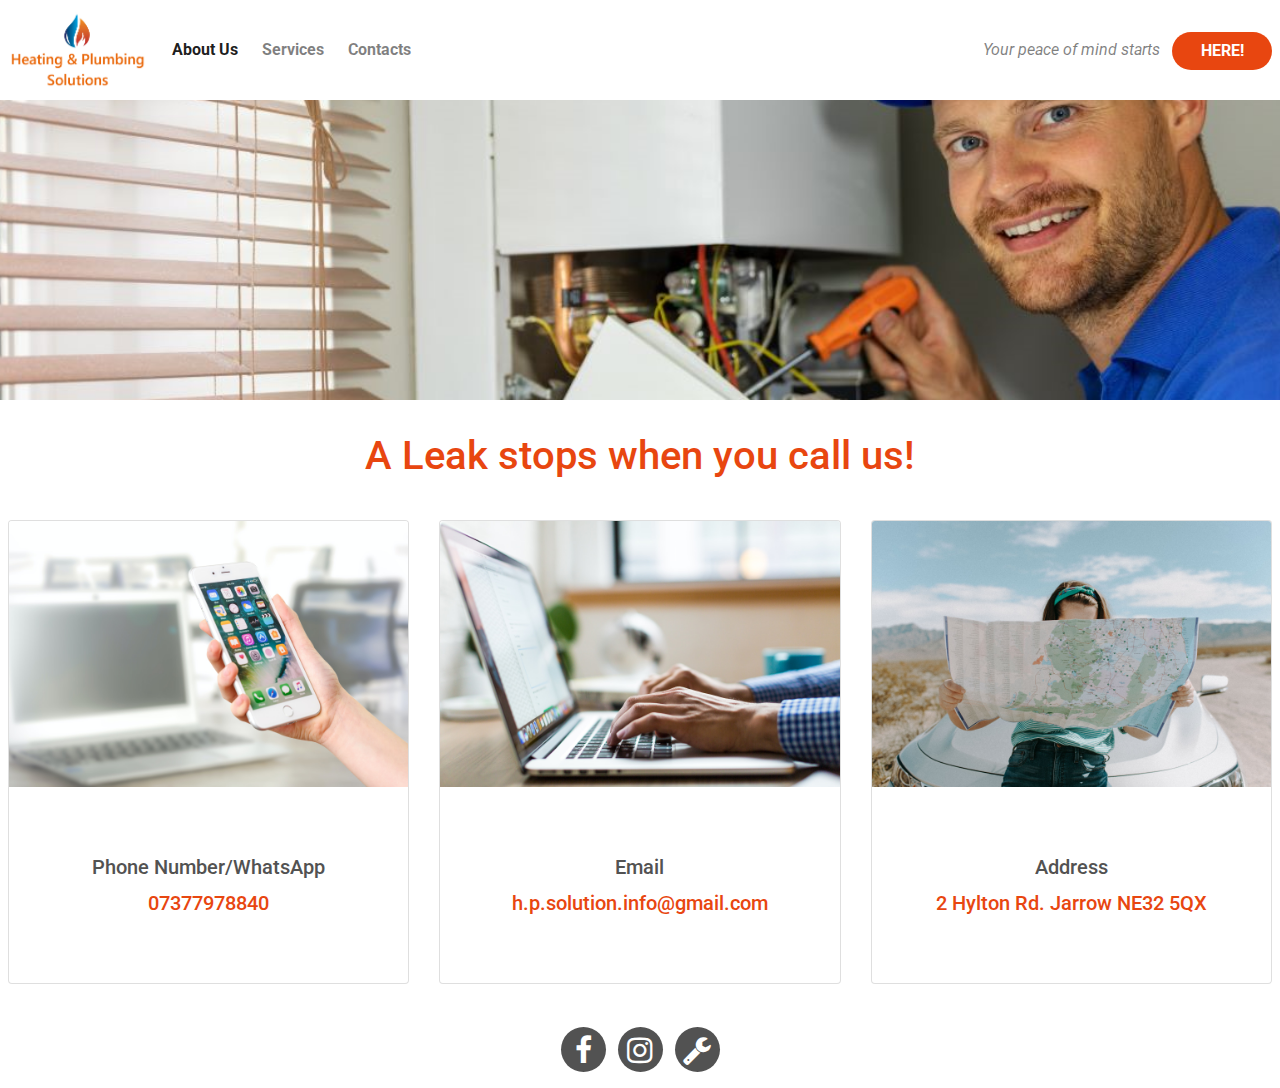
==== contacts.html @ aa4d6e86 "HTML Formatte used" ====
<!DOCTYPE html>
<html lang="en">

<head>
    <meta charset="UTF-8">
    <meta http-equiv="X-UA-Compatible" content="IE=edge">
    <meta name="viewport" content="width=device-width, initial-scale=1.0">
    <link rel="stylesheet" href="https://maxcdn.bootstrapcdn.com/bootstrap/4.2.1/css/bootstrap.min.css" />
    <link rel="stylesheet" href="https://cdnjs.cloudflare.com/ajax/libs/font-awesome/4.7.0/css/font-awesome.min.css" />
    <link rel="stylesheet" href="css/style.css" type="text/css" />
    <link rel="icon" type="image/png" href="images/favicon.png" />
    <title>HPS-Heating & Plumbing Solutions</title>
</head>

<body>
    <!---------------------Navbar-->
    <nav class="navbar px-2 position-fixed navbar-light  navbar-expand-sm">
        <a href="index.html" class="navbar-brand">
            <img src="images/logo3.png" alt="company logo" class="logo">
        </a>
        <button class="navbar-toggler ml-auto" type="button" data-toggle="collapse" data-target="#navbarNavDropdown"
            aria-controls="navbarNavDropdown" aria-expanded="false" aria-label="Toggle navigation">
            <span class="navbar-toggler-icon"></span>
        </button>
        <div class="collapse navbar-collapse" id="navbarNavDropdown">
            <ul class="navbar-nav mr-auto ">
                <li class="active nav-item mr-2"><a class="nav-link" href="index.html">About Us</a></li>
                <li class=" nav-item mr-2"><a class="nav-link" href="services.html">Services</a></li>
                <li class=" nav-item mr-2"><a class="nav-link" href="contacts.html">Contacts</a></li>
                <li class=" nav-item mr-2 d-block d-sm-none"><a class="nav-link" data-toggle="modal"
                        data-target="#freeQuote">Free Quote!</a></li>
            </ul>
        </div>
        <div class="d-none d-md-block">
            <p class="navbar-text my-auto mr-2"><i>Your peace of mind starts </i></p>
            <button class="btn btn-cta btn-org" data-toggle="modal" data-target="#freeQuote">HERE!</button>
        </div>
    </nav>
    <!---------------Contacts---------------------->
    <section class="container-flued">
        <div class="row">
            <div class="col-12 contacts-photo">
            </div>
            <div class="col ">
                <div class="slogan text-center ">
                    <h1>A Leak stops when you call us!</h1>
                </div>
            </div>
        </div>
        <div class="row row-cols-1 row-cols-md-3 g-4 p-2">
            <div class="col">
                <div class="card text-center">
                    <img src="./images/phone.jpg" class="card-img-top" alt="Phone">
                    <div class="card-body my-5">
                        <h5 class="card-title">Phone Number/WhatsApp</h5>
                        <h5 class="card-text">07377978840</h5>
                    </div>
                </div>
            </div>
            <div class="col">
                <div class="card text-center">
                    <img src="./images/email.jpg" class="card-img-top" alt="A person text email on laptop">
                    <div class="card-body my-5">
                        <h5 class="card-title">Email</h5>
                        <h5 class="card-text">h.p.solution.info@gmail.com</h5>
                    </div>
                </div>
            </div>
            <div class="col">
                <div class="card text-center">
                    <img src="./images/map.jpg" class="card-img-top" alt="A girl opening map">
                    <div class="card-body my-5">
                        <h5 class="card-title">Address</h5>
                        <h5 class="card-text">2 Hylton Rd. Jarrow NE32 5QX</h5>
                    </div>
                </div>
            </div>
        </div>
    </section>
    <!-----------------------Footer----------------------->
    <footer class="container-fluid text-center">
        <ul class="list-inline social-link">
            <li class="list-inline-item">
                <a target="_blank" href="https://www.facebook.com/profile.php?id=100054986431627">
                    <i class="fa fa-facebook" aria-hidden="true">
                        <spanc class="sr-only">
                            Facebook</span>
                    </i>
                </a>
            </li>
            <li class="list-inline-item">
                <a target="_blank" href="https://instagram.com/hps_ervices?igshid=OGQ5ZDc2ODk2ZA==">
                    <i class="fa fa-instagram" aria-hidden="true">
                        <spanc class="sr-only">
                            Instagram</span>
                    </i>
                </a>
            </li>
            <li class="list-inline-item">
                <a target="_blank"
                    href="https://www.gassaferegister.co.uk/CheckBusinessResults?cp=L0kssJKcDrPaskedOqHLhXllKm7H%252fXDo3uk9sger70p5mUnr8Dn1g%252fVqZFDvBK8FlivN8f2%252bnQSqLVSgZVjqVFwUKcLtvM5pWEP4Qq7SAa955dbvlVjdSawSjqF9FNMq">
                    <i class="fa fa-wrench" aria-hidden="true">
                        <spanc class="sr-only">
                            My Builder</span>
                    </i>
                </a>
            </li>
        </ul>
    </footer>
    <div class="modal" tabindex="-1" id="freeQuote">
        <div class="modal-dialog">
            <div class="modal-content">
                <div class="modal-header">
                    <h5 class="modal-title">Get Your Free Quote!</h5>
                    <button type="button" class="close" aria-label="Close">
                        <span aria-hidden="true">&times;</span>
                    </button>
                </div>
                <div class="modal-body">
                    <form>
                        <div class="mb-3">
                            <label for="exampleInputEmail1" class="form-label">Email address</label>
                            <input type="email" class="form-control" id="exampleInputEmail1"
                                aria-describedby="emailHelp">
                            <div id="emailHelp" class="form-text">Please enter your email for quick communication.</div>
                        </div>
                        <div class="form-floating">
                            <textarea class="form-control" placeholder="Please describe your problem with more details"
                                id="floatingTextarea"></textarea>
                            <label for="floatingTextarea">Describe your problem</label>
                        </div>
                        <button type="submit" class="btn btn-cta btn-org">Get a Quote</button>
                    </form>
                </div>
            </div>
        </div>
    </div>
    <script src="https://code.jquery.com/jquery-3.3.1.slim.min.js"
        integrity="sha384-q8i/X+965DzO0rT7abK41JStQIAqVgRVzpbzo5smXKp4YfRvH+8abtTE1Pi6jizo" crossorigin="anonymous">
    </script>
    <script src="https://cdnjs.cloudflare.com/ajax/libs/popper.js/1.14.3/umd/popper.min.js"
        integrity="sha384-ZMP7rVo3mIykV+2+9J3UJ46jBk0WLaUAdn689aCwoqbBJiSnjAK/l8WvCWPIPm49" crossorigin="anonymous">
    </script>
    <script src="https://stackpath.bootstrapcdn.com/bootstrap/4.1.3/js/bootstrap.min.js"
        integrity="sha384-ChfqqxuZUCnJSK3+MXmPNIyE6ZbWh2IMqE241rYiqJxyMiZ6OW/JmZQ5stwEULTy" crossorigin="anonymous">
    </script>
</body>

</html>
---- css/style.css ----
@import url('https://fonts.googleapis.com/css2?family=Roboto:wght@100;300;400;500;700&display=swap');

/*................Header...........*/

.logo  {
   height: 80px;
    width: 140px;
   
}

.navbar {
    margin: 0;
    padding: 0;
    width: 100%;
    height: 100px;
    background-color: white;
    z-index: 2;
}
.nav-link {
   
    font-weight: bold;
}
.navbar-collapse {
    background: white;
}



/*................body...........*/
body {
    font-family: 'Roboto', sans-serif;
    
}
.jumbotron{
    background-color: transparent;
}
.overlay  {
    position: absolute;
    top: 0;
    left: 0;
    height: 100%;
    width: 100%;
    background-color: rgba(0, 0, 0, 0.45);
}
.about-hps{
    margin-top: 5rem !important;
}

.about h4{
    position: relative;
    z-index: 1;
    color: white;
}
.about-container{
     
    font-weight: 700;
    
    background: url("../images/service3.jpeg") no-repeat bottom right fixed;
        -webkit-background-size: cover;
        -moz-background-size: cover;
        -o-background-size: cover;
        background-size: cover;

        display: flex;
        align-items: center;
        justify-content: center;
        position: relative;

}


.reasons-p {
    font-weight: 700;
    color: #525252;
}
h4,h3   {
    
    position: relative;
    z-index: 1;
    color: #e84610;
    letter-spacing: 1px;
}
/*................Bottons...........*/
.btn-cta {
    font-weight: bold;
    border-radius: 20px;
    width: 100px;
    
}
.btn-org {
    color: white;
    background-color: #e84610;
   
}
/*------------------------------------Footer*/
.social-link li a i {
    height: 45px;
    width: 45px;
    border-radius: 50%;
    background-color: #525252;
    padding: 8px 0;
    text-align: center;
    font-size: 30px;
    color:  white;    
    text-align: center;
    
    transition: all 0.25s ease-in-out;
    -moz-transition: all 0.25s ease-in-out;
    -webkit-transition: all 0.25s ease-in-out;
    -o-transition: all 0.25s ease-in-out;

}
.social-link li a i:hover {
    background-color:#e84610;
}
footer {
    padding-top: 35px;
}
/*.............Services.........*/

.services-img {
    background: url("../images/serv-top.jpg") no-repeat bottom right;
    width: 100%;
    height:200px ;
        -webkit-background-size: cover;
        -moz-background-size: cover;
        -o-background-size: cover;
        background-size: cover;

    margin-top: 100px;
    display: flex;
    align-items: center;
    justify-content: center;
    position: relative;
}

.services-content {
    margin-top: 120px;
    margin-bottom: 50px;
}
.services-row {
    padding-bottom: 25px;
    color: #525252;
    font-size: large;
    letter-spacing: 1px;
}
.services-row span {
    font-weight: 700;
    color: #e84610;
}
/*----------Contacts--------------*/

.contacts-photo {
    background: url("../images/engineer.png") no-repeat bottom right;
    
        height: 300px;
        -webkit-background-size: cover;
        -moz-background-size: cover;
        -o-background-size: cover;
        background-size: cover;
    
        margin-top: 100px;
        display: flex;
        align-items: center;
        justify-content: center;
        position: relative;
        
    }

.slogan {
    margin: 2rem auto;
    color: #e84610;
}
.card-text {
    color: #e84610;
}
.card-title {
    color: #525252;
}
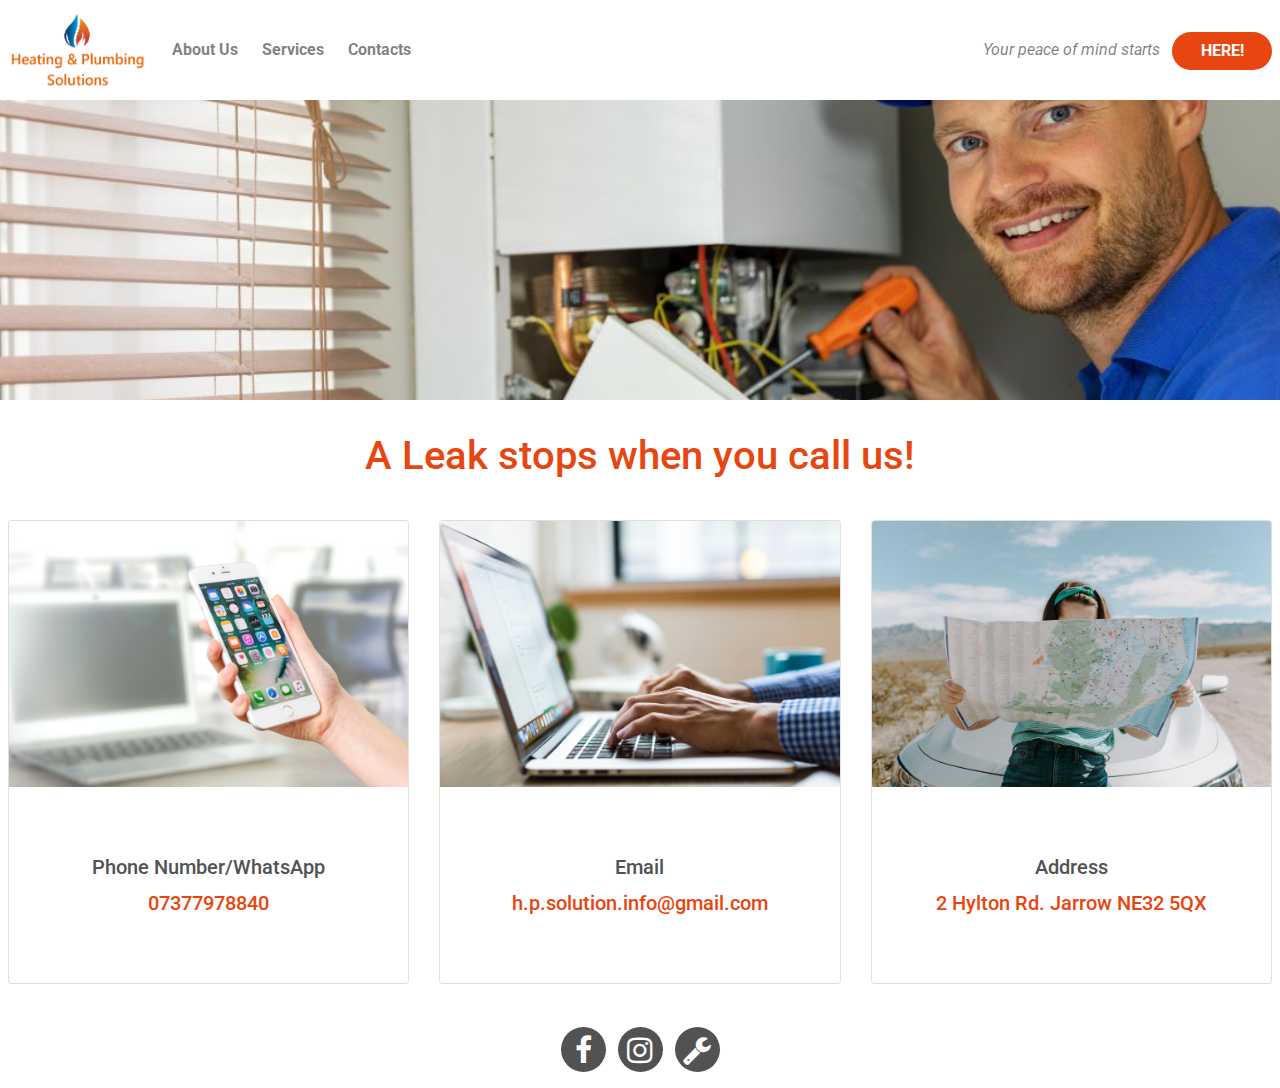
==== commit 1011bee5: "." ====
--- a/contacts.html
+++ b/contacts.html
@@ -24,7 +24,7 @@
         </button>
         <div class="collapse navbar-collapse" id="navbarNavDropdown">
             <ul class="navbar-nav mr-auto ">
-                <li class="active nav-item mr-2"><a class="nav-link" href="index.html">About Us</a></li>
+                <li class=" nav-item mr-2"><a class="nav-link" href="index.html">About Us</a></li>
                 <li class=" nav-item mr-2"><a class="nav-link" href="services.html">Services</a></li>
                 <li class=" nav-item mr-2"><a class="nav-link" href="contacts.html">Contacts</a></li>
                 <li class=" nav-item mr-2 d-block d-sm-none"><a class="nav-link" data-toggle="modal"
@@ -83,7 +83,7 @@
             <li class="list-inline-item">
                 <a target="_blank" href="https://www.facebook.com/profile.php?id=100054986431627">
                     <i class="fa fa-facebook" aria-hidden="true">
-                        <spanc class="sr-only">
+                        <span class="sr-only">
                             Facebook</span>
                     </i>
                 </a>
@@ -91,7 +91,7 @@
             <li class="list-inline-item">
                 <a target="_blank" href="https://instagram.com/hps_ervices?igshid=OGQ5ZDc2ODk2ZA==">
                     <i class="fa fa-instagram" aria-hidden="true">
-                        <spanc class="sr-only">
+                        <span class="sr-only">
                             Instagram</span>
                     </i>
                 </a>
@@ -100,7 +100,7 @@
                 <a target="_blank"
                     href="https://www.gassaferegister.co.uk/CheckBusinessResults?cp=L0kssJKcDrPaskedOqHLhXllKm7H%252fXDo3uk9sger70p5mUnr8Dn1g%252fVqZFDvBK8FlivN8f2%252bnQSqLVSgZVjqVFwUKcLtvM5pWEP4Qq7SAa955dbvlVjdSawSjqF9FNMq">
                     <i class="fa fa-wrench" aria-hidden="true">
-                        <spanc class="sr-only">
+                        <span class="sr-only">
                             My Builder</span>
                     </i>
                 </a>
@@ -112,7 +112,7 @@
             <div class="modal-content">
                 <div class="modal-header">
                     <h5 class="modal-title">Get Your Free Quote!</h5>
-                    <button type="button" class="close" aria-label="Close">
+                    <button type="button" class="close" data-dismiss="modal" aria-label="Close">
                         <span aria-hidden="true">&times;</span>
                     </button>
                 </div>
@@ -121,12 +121,12 @@
                         <div class="mb-3">
                             <label for="exampleInputEmail1" class="form-label">Email address</label>
                             <input type="email" class="form-control" id="exampleInputEmail1"
-                                aria-describedby="emailHelp">
+                                aria-describedby="emailHelp" required>
                             <div id="emailHelp" class="form-text">Please enter your email for quick communication.</div>
                         </div>
                         <div class="form-floating">
                             <textarea class="form-control" placeholder="Please describe your problem with more details"
-                                id="floatingTextarea"></textarea>
+                                id="floatingTextarea" required></textarea>
                             <label for="floatingTextarea">Describe your problem</label>
                         </div>
                         <button type="submit" class="btn btn-cta btn-org">Get a Quote</button>
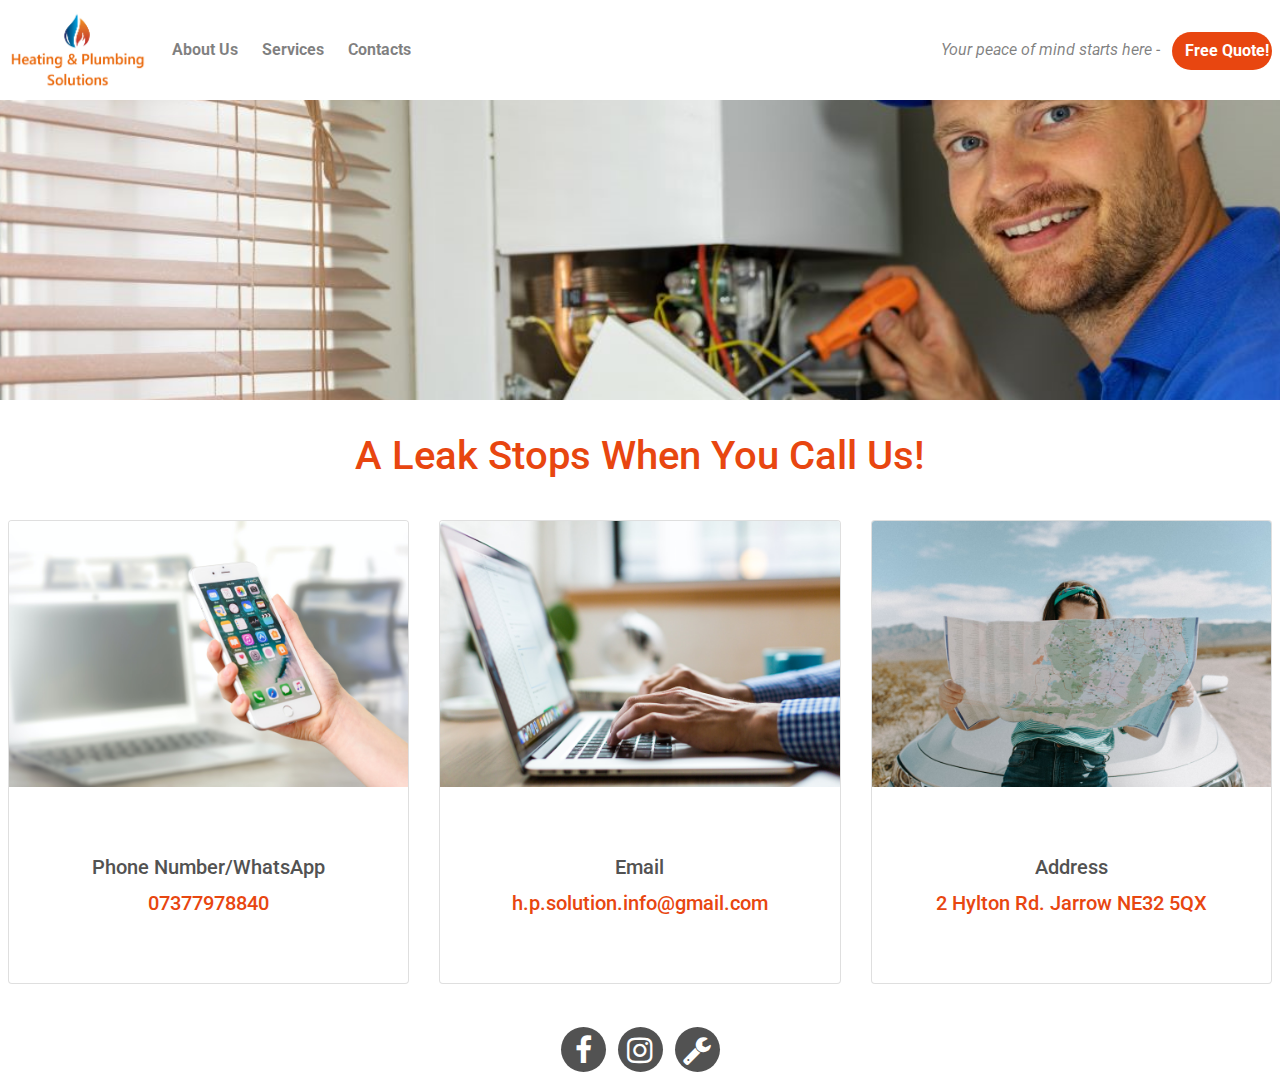
==== commit cabd0f14: "." ====
--- a/contacts.html
+++ b/contacts.html
@@ -13,7 +13,7 @@
 </head>
 
 <body>
-    <!---------------------Navbar-->
+    <!-- Navbar -->
     <nav class="navbar px-2 position-fixed navbar-light  navbar-expand-sm">
         <a href="index.html" class="navbar-brand">
             <img src="images/logo3.png" alt="company logo" class="logo">
@@ -32,11 +32,11 @@
             </ul>
         </div>
         <div class="d-none d-md-block">
-            <p class="navbar-text my-auto mr-2"><i>Your peace of mind starts </i></p>
-            <button class="btn btn-cta btn-org" data-toggle="modal" data-target="#freeQuote">HERE!</button>
+            <p class="navbar-text my-auto mr-2"><i>Your peace of mind starts here - </i></p>
+            <button class="btn btn-cta btn-org" data-toggle="modal" data-target="#freeQuote">Free Quote!</button>
         </div>
     </nav>
-    <!---------------Contacts---------------------->
+    <!-- Contacts -->
     <section class="container-flued">
         <div class="row">
             <div class="col-12 contacts-photo">
@@ -107,6 +107,7 @@
             </li>
         </ul>
     </footer>
+    <!-- Form -->
     <div class="modal" tabindex="-1" id="freeQuote">
         <div class="modal-dialog">
             <div class="modal-content">
@@ -117,16 +118,16 @@
                     </button>
                 </div>
                 <div class="modal-body">
-                    <form>
+                    <form method="POST" action="https://formdump.codeinstitute.net/" target="_blank">
                         <div class="mb-3">
                             <label for="exampleInputEmail1" class="form-label">Email address</label>
-                            <input type="email" class="form-control" id="exampleInputEmail1"
+                            <input type="email" class="form-control" id="exampleInputEmail1" name="email"
                                 aria-describedby="emailHelp" required>
                             <div id="emailHelp" class="form-text">Please enter your email for quick communication.</div>
                         </div>
                         <div class="form-floating">
                             <textarea class="form-control" placeholder="Please describe your problem with more details"
-                                id="floatingTextarea" required></textarea>
+                                id="floatingTextarea" name="message" required></textarea>
                             <label for="floatingTextarea">Describe your problem</label>
                         </div>
                         <button type="submit" class="btn btn-cta btn-org">Get a Quote</button>
--- a/css/style.css
+++ b/css/style.css
@@ -170,6 +170,7 @@
 .slogan {
     margin: 2rem auto;
     color: #e84610;
+    text-transform: capitalize;
 }
 .card-text {
     color: #e84610;
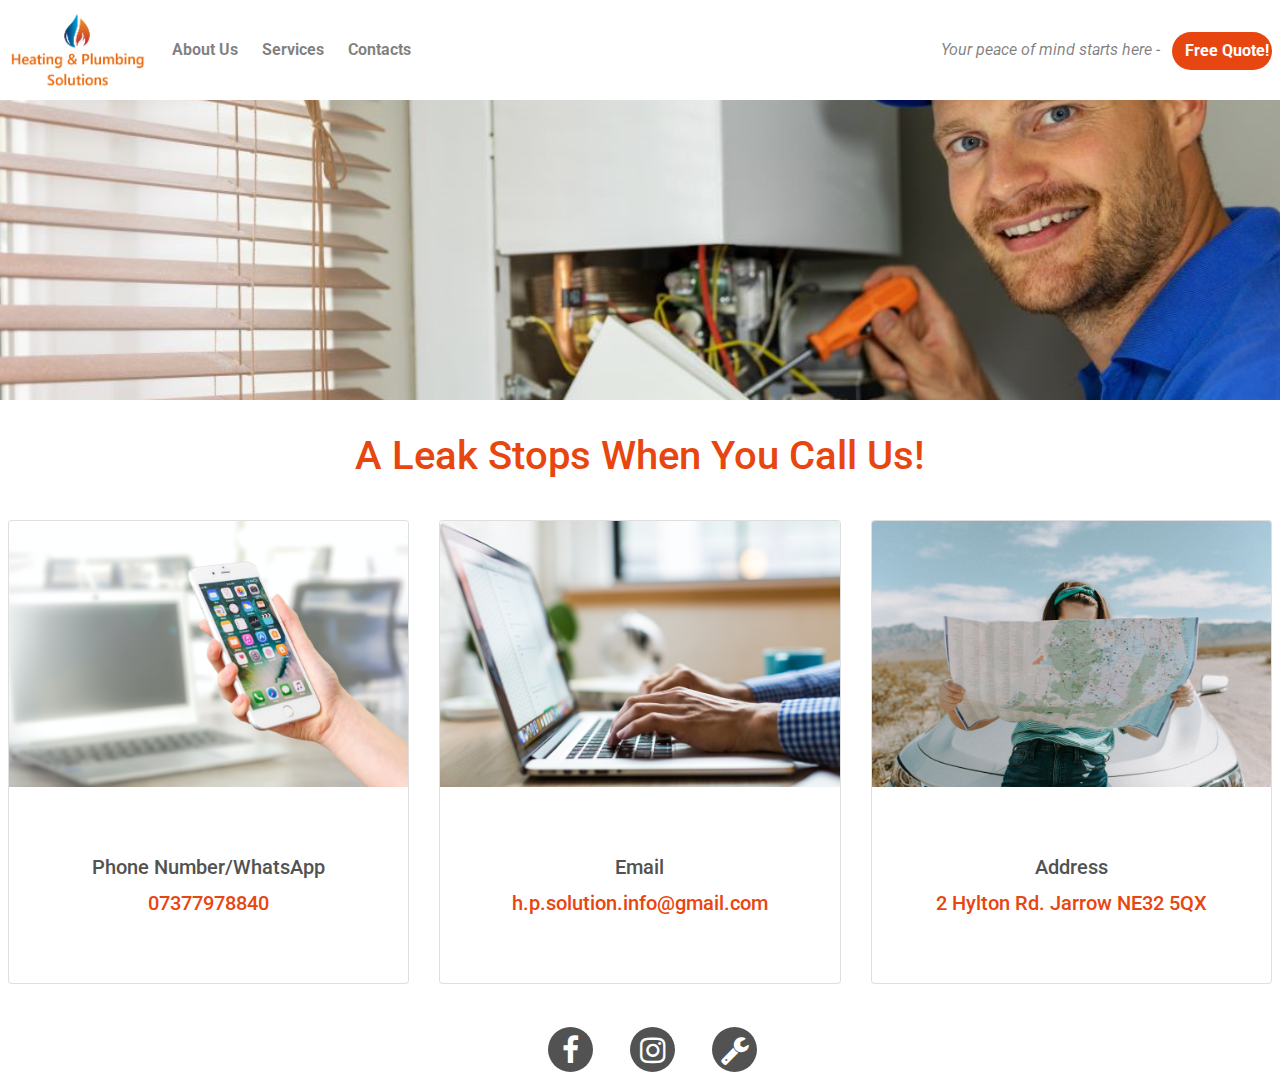
==== commit e6de3ad1: "work on readme page" ====
--- a/contacts.html
+++ b/contacts.html
@@ -13,7 +13,7 @@
 </head>
 
 <body>
-    <!-- Navbar -->
+    <!-- navigation-container -->
     <nav class="navbar px-2 position-fixed navbar-light  navbar-expand-sm">
         <a href="index.html" class="navbar-brand">
             <img src="images/logo3.png" alt="company logo" class="logo">
--- a/css/style.css
+++ b/css/style.css
@@ -40,7 +40,7 @@
     left: 0;
     height: 100%;
     width: 100%;
-    background-color: rgba(0, 0, 0, 0.45);
+    background-color: rgba(0, 0, 0, 0.60);
 }
 .about-hps{
     margin-top: 5rem !important;
@@ -103,6 +103,8 @@
     font-size: 30px;
     color:  white;    
     text-align: center;
+    margin-left: 25px;
+
     
     transition: all 0.25s ease-in-out;
     -moz-transition: all 0.25s ease-in-out;
